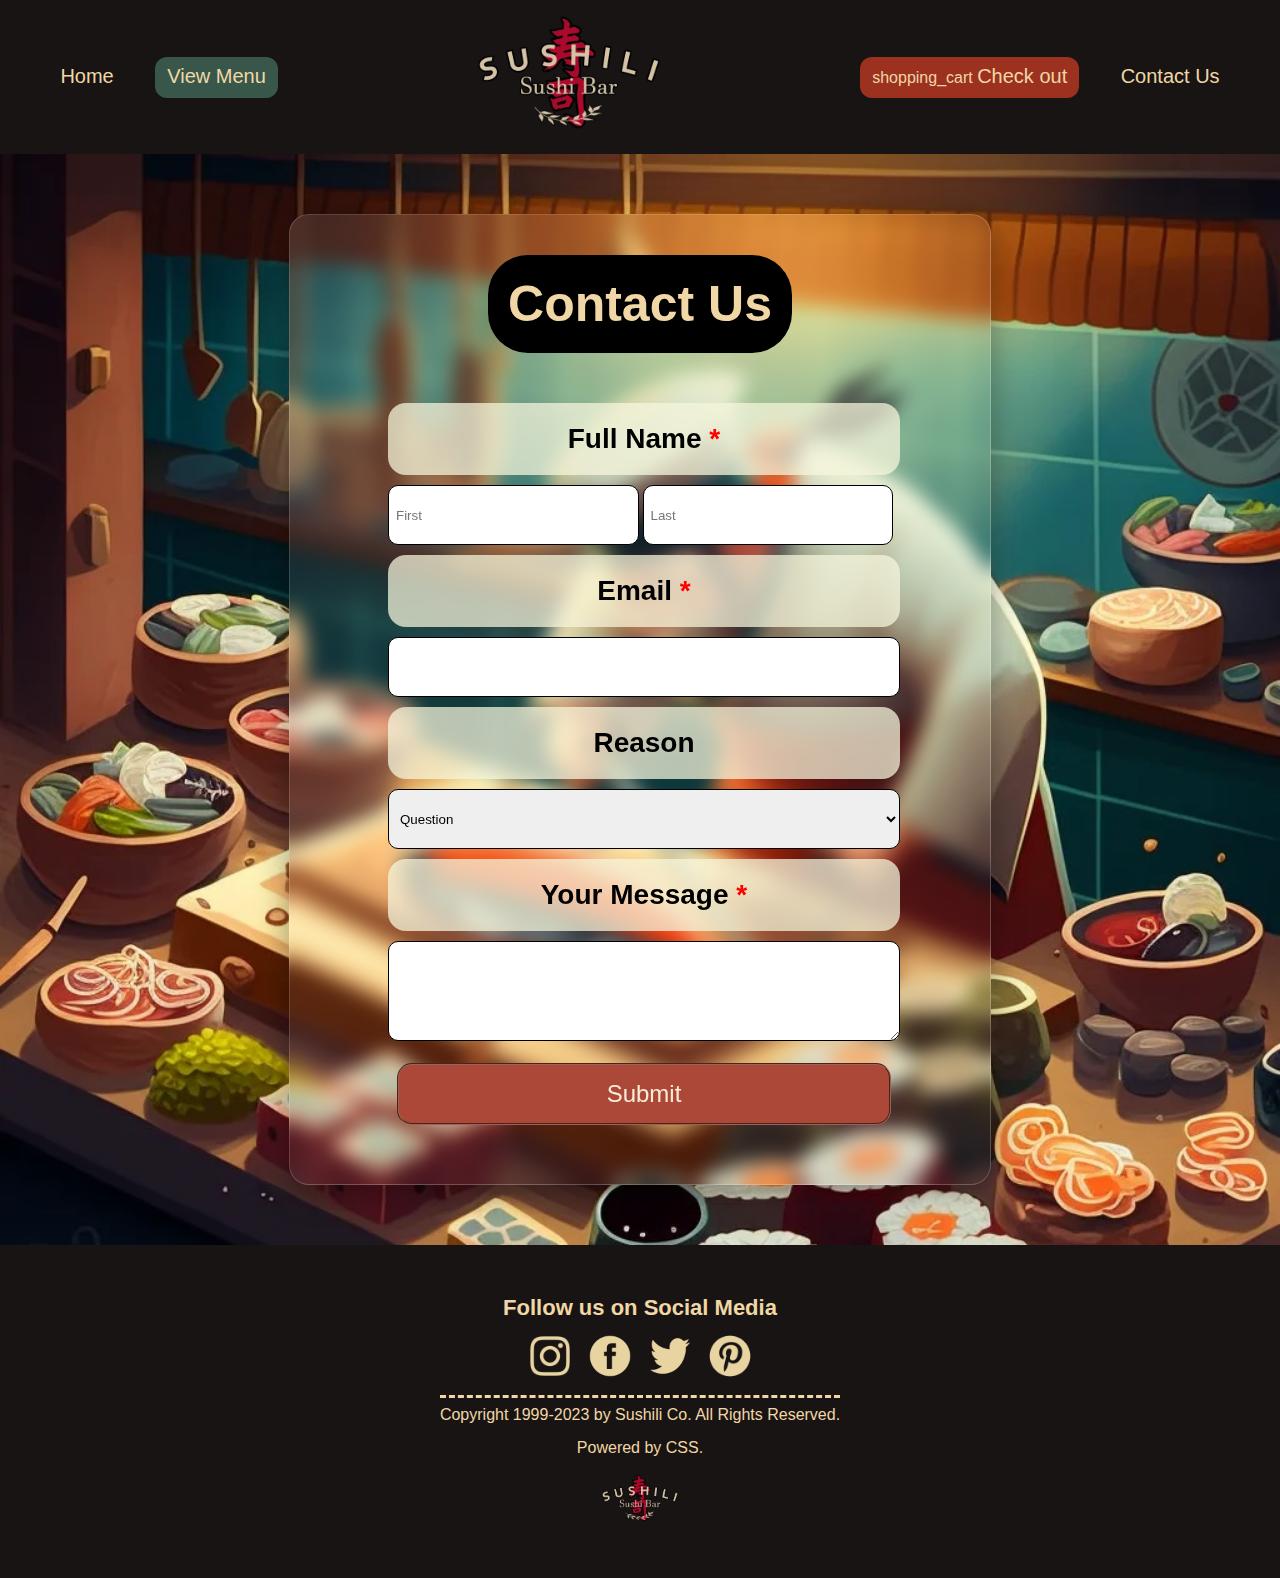
==== contactUs.html @ 8ab063d1 "first" ====
<!DOCTYPE html>
<html lang="en">
<head>
    <meta charset="UTF-8">
    <meta http-equiv="X-UA-Compatible" content="IE=edge">
    <meta name="viewport" content="width=device-width, initial-scale=1.0">
    <link href="style.css" rel="stylesheet" type="text/css" />

    <title>Sushili SuhiBar</title>
</head>
<body>
    <!--Navigation bar section-->
    <section class="navbar">
        <!--Navigation bar container-->
        <nav>
        
              <div class="nav-links">
              <ul class="nav-links">
                <section class="divider">
                    <li><a href="index.html">Home</a></li>
                    <li class="button"><a href="./order.html">View Menu</a></li> 

                </section>
                          <a href="index.html" ><img src="./Images/logoAlt.webp" id="logo" alt="sushili logo"></a>

                          <section class="divider">
                            <li class="button2":>
                                <span class="material-symbols-rounded">
                                    shopping_cart
                                    </span>
                                <a href="./order.html">Check out</a>
                            
                            </li>
                            <li><a href="./contactUs.html">Contact Us</a></li>


                          </section>
              </ul>
          </div>
        </nav>
    </section>

     <!--HeroImage section-->


     <!--reviews Section-->

     
     <section class="menuBackdropContact" id="reviews">
       

        <div class="verticalContact">
            <h1>Contact Us</h1>
            <form >
                <ul class="form-style-1">
                    <li><label>Full Name <span class="required">*</span></label><input type="text" name="field1" class="field-divided" placeholder="First" /> <input type="text" name="field2" class="field-divided" placeholder="Last" /></li>
                    <li>
                        <label>Email <span class="required">*</span></label>
                        <input type="email" name="field3" class="field-long"  required/>
                    </li>
                    <li>
                        <label>Reason</label>
                        <select name="field4" class="field-select" required>
                        <option value="question" >Question</option>
                        <option value="concern">Concern</option>
                        <option value="feedback">feedback(private)</option>
                        <option value="review">Review(public)</option>
                        </select>
                    </li>
                    <li>
                        <label>Your Message <span class="required">*</span></label>
                        <textarea name="field5" id="field5" class="field-long field-textarea" required></textarea>
                    </li>
                    <li>
                        <input type="submit" value="Submit" />
                    </li>
                </ul>

            </form>
        </div>
    </section>

    <!--Footer section-->
    <section class="footer">
        <footer>
            <div class="footer-links">
                <ul class="footer-links">
                  <section class="socialMedia">
                    <h1>Follow us on Social Media</h1>
                        <ul> 

                            <li><a href="https://www.instagram.com/sushili.sushibar/" ><img src="./Images/instagramColor.webp" id="logoBottom" alt="instagram link"></a></li>
                            <li><a href="https://www.facebook.com/people/Sushili-Sushibar/" alt="sushi"><img src="./Images/facebookColor.webp" id="logoBottom" alt="facebook link"></a></li>
                            <li><a href="https://twitter.com/SushibarSushili" alt="twitter link"><img src="./Images/twitterColor.webp" id="logoBottom"></a></li>
                            <li><a href="https://www.pinterest.com/sushilisuhibar/" ><img src="./Images/pinterest.webp" id="logoBottom" alt="pinterest link"></a></li>
                        </ul>
                  </section>
                             <p>Copyright 1999-2023 by Sushili Co. All Rights Reserved. <br> Powered by CSS.</p>
                            <a href="index.html" ><img src="./Images/logoAlt.webp" id="logoBottom" alt="sushili logo"></a>
  
                </ul>
            </div>
        </footer>
    </section>

</body>
</html>
---- style.css ----
/* Default main page styling */
*   {
        margin: 0;
        padding: 0;
        font-family: 'Exo 2', sans-serif;
        text-decoration-line: blink;
    }

    @font-face {
        font-family: 'Material Symbols Outlined';
        font-style: normal;
        font-weight: 100 700;
        src: url(https://fonts.gstatic.com/s/materialsymbolsoutlined/v98/kJEhBvYX7BgnkSrUwT8OhrdQw4oELdPIeeII9v6oFsI.woff2) format('woff2');
        font-display: swap;
      }

      
      
      .material-symbols-outlined {
        font-family: 'Material Symbols Outlined';
        font-weight: normal;
        font-style: normal;
        font-size: 24px;
        line-height: 1;
        letter-spacing: normal;
        text-transform: none;
        display: inline-block;
        white-space: nowrap;
        word-wrap: normal;
        direction: ltr;
        -webkit-font-feature-settings: 'liga';
        -webkit-font-smoothing: antialiased;
      }
    /*------------------------------------------ Navigation bar styling------------------------------------------------------------------------------------- */
    nav{
    display: flex;
    padding: 5px 3%;
    justify-content: space-between;
    align-items: center;
    background-color: rgba(25,20,20,255);
    }
    nav img{
    width: 150;
    }
    .nav-links{
    flex: 1;
    text-align: center;
    display: flex;
    justify-content: space-between;
    margin: 5px;
    align-items: center;
    }
    .nav-links ul li{
    list-style: none;
    display: inline-block;
    padding: 8px 12px;
    position: relative;

    }
    .nav-links ul li a{
    color: rgba(240,215,165,255);
    text-decoration: none;
    font-size: 20px;
    font-style: bold;
    }
    .nav-links ul li::after{
    content: "";
    width: 0%;
    height: 2px;
    background: brown;
    display: block;
    margin: auto;
    transition: 0.5s;
    }
    .nav-links ul li:hover::after{
    width: 100%;

    }

    #logo{
    max-height: 120px;
    }

    /* Order now button styling*/
.button{
    background-color: rgb(56, 87, 74);
    border-radius: 12px;
    margin-left: 25px;
    list-style: none;
    
}


.material-symbols-rounded {
  font-variation-settings:
  'FILL' 1,
  'wght' 500,
  'GRAD' 0,
  'opsz' 48;
  color: rgba(240,215,165,255);;
}

/* menu button styling*/
.button2{
    background-color: rgb(157 49 32);
    border-radius: 12px;
    margin-right: 25px;
}


/* -----Main page (index) styling--------------------------------------------------------------------------------------------------------------------------------------- */

/* Main body page styling */
    /* Header (hero image section)*/
    .header{
        min-height: 100vh;
        width: 100%;
        background-image: url(./Images/backgroundM.webp);
        background-position: top;
        background-size: cover;
        position: relative;
        display: flex;
        align-items: center;
        justify-content: center;
        flex-direction: column;
    }
    /* HeroImage Title*/
    .header h1{
        font-size: 86px;
        color: rgba(240,215,165,255);
        text-align: center;
    }
    
     /* HeroImage SubTitle*/
    .header h3{
        font-size: 34px;
        color: rgba(240,215,165,255);
        text-align: center;
    }
    
     /* HeroImage Maintext*/
    .header p{
        color: rgba(240,215,165,255);
        text-align: center;
        margin: 40px;
        max-width: 500px;
        line-height: 33px;
    }
    
     /* HeroImage Buttons*/
    .header button{
        background-color: rgba(240,215,165,255);
        height: auto;
        padding: 18px;
        border-radius: 6px;
        font-size: 16px;
        margin: 18px;
        width: 200px;
        border-color: #332e2e8a;
    }

/*------------ lower (Menu Picks section)-------------*/

    .lower{
        height: auto;
        width: 100%;
        background-color: rgba(25,20,20,255);
        background-position: top;
        background-size: auto;
        position: relative;
        display: flex;
        align-items: end;
        justify-content: flex-start;
        flex-direction: column;
        flex-wrap: wrap;
        flex-direction: row;
        
        padding-bottom: 50px;
    
    }
    
    /* Menu Picks vertical arragement*/
    .vertical{
        width: 100%;
        display: flex;
        flex-direction: column;
        align-content: center;
        align-items: center;
        justify-content: center;
    }

    /* Menu Picks horizontal arragement*/
    .horizontal{

        display: flex;
        width: 100%;
        align-content: center;
        justify-content: space-around;
        flex-wrap: wrap;
    }
    
    /* Menu Picks Title*/
    .vertical h1{
        color: rgba(240,215,165,255);
        font-size: 50px;
        margin: 55px;
        text-align: center;
    }
    
    /* Menu Picks Subtitle*/
    .vertical h2{
        font-family: 'Pacifico', cursive;
    color: rgba(173,9,42,255);
    font-size: 41px;
    margin-bottom: 30px;
    text-align: center;
    background-color: wheat;
    padding-bottom: 10px;
    padding-top: 10px;
    padding-left: 20px;
    padding-right: 20px;
    border-radius: 21px;
    }

    /* Menu Picks-- Removes markers from unordered list*/
    .horizontal li{

        list-style: none;
        border-color: rgba(240,215,165,255);
        border-style: dashed;
        border-radius: 17px;
        PADDING: 15PX;
        margin: 30px;
        
    }
    
     /* Menu Picks button Styling*/
    .vertical button{
        color: rgba(240,215,165,255);
        text-decoration: none;
        font-size: 20px;
        font-style: bold;
    }

    .verticalRev{
        width: 100%;
        display: flex;
        flex-direction: column;
        align-content: center;
        align-items: center;
        justify-content: center;
    }

    .BottomText{

        display: flex;
        flex-direction: column;
        align-items: center;
    }

    #questions{
        margin:0;
        margin-top: 50px;
    }

    #contact{
       width: 260px;
    }

    /* Styling for full menu button*/
#fullMenu{
    display: flex;
    text-decoration: none;
    color: rgba(240,215,165,255);
    padding: 21px;
    font-size: 25px;

}

/*------Reviews arragement----------*/

    .reviews{

        background-image: url('./Images/city.webp');
        background-position: center;
        background-size: cover;
    }


    .horizontalRev{

        display: flex;
        width: 100%;
        align-content: center;
        justify-content: center;
        flex-wrap: wrap;
        list-style: none;
        margin-bottom: 20px;
    }



    .verticalRev h1{
        color: rgba(240,215,165,255);
        font-size: 50px;
        margin: 55px;
        text-align: center;
        background-color: black;
        padding: 20px;
        border-radius: 40px;
    }
    
    /* Reviews Subtitle*/
    .verticalRev h2{
        font-family: 'Pacifico', cursive;
        color: rgba(173,9,42,255);
        font-size: 41px;
        margin-bottom: 30px;
        text-align: center;
    }
    
    .verticalRev button{
        color: rgba(240,215,165,255);
        text-decoration: none;
        font-size: 20px;
        font-style: bold;
    }

    .BottomTextRev{

        display: flex;
        flex-direction: row;
        align-items: flex-start;
        background: linear-gradient(135deg, rgba(255, 255, 255, 0.1), rgba(255, 255, 255, 0));
        backdrop-filter: blur(10px);
        -webkit-backdrop-filter: blur(10px);
        border-radius: 20px;
        border: 1px solid rgba(255, 255, 255, 0.18);
        box-shadow: 0 8px 32px 0 rgb(0 0 0 / 37%);
        padding: 30px;
        flex-wrap: wrap;
        justify-content: center;
        align-content: center;
        margin: 20px;
        
    }

    .profile{
        display: flex;
        flex-direction: row;
        flex-wrap: wrap;
        align-content: center;
        align-items: center;
        justify-content: space-evenly;
        margin-bottom: 10px;
    }

    .profilePic{
        max-height: 66px;
        border-radius: 40px;
    }

    .profile h2{

        font-size: 20px;
        margin: 0;
        font-family: inherit;
    }

    .listRev{

        height: 300px;
        width: 300px;
        border-color: #332e2e8a;
        border-style: groove;
        border-radius: 20px;
        margin-bottom: 20px;
        
    }

    /* rating star icon full*/
    .material-symbols-outlined {
  
    font-variation-settings:
    'FILL' 100,
    'wght' 400,
    'GRAD' 0,
    'opsz' 48;

    color: bisque;
     font-size: 50px;
    margin: 10px;
 
    }
    /* rating star icon empty*/
    #partial{
    font-variation-settings:
    'FILL' 0,
    'wght' 400,
    'GRAD' 0,
    'opsz' 48;
   
    }

/* rating pic and star container*/
.verticalRating{
    display: flex;
    flex-direction: column;
    align-items: center;
    justify-content: center;
    align-content: center;
    flex-wrap: wrap;
}

/* rating text container*/
.revBackdrop{
   
    background-color: antiquewhite;
    margin-left: 20px;
    padding: 30px;
    border-radius: 20px;
    max-width: 310px;
    min-width: 310px;
    border-color: #332e2e8a;
    border-style: ridge;

}

/* rating container*/
.horizontalRating{
    margin: 10px;
}

/* rating container*/
.list{
    height: 300px;
    border-radius: 20px;
    width: 300px;
    margin: 10px;
   
    
}

/* Social media links title*/

.socialMedia h1{
    color: rgba(240,215,165,255);
    margin-bottom: 10px;
    font-size: 22px;
}

/* Order now button styling*/
#order{
    display: flex;
    text-decoration: none;
    color: rgba(240,215,165,255);
    padding: 21px;
    font-size: 25px;
    text-align: center;
    flex-direction: row;
    align-content: center;
    justify-content: center;
}

/* Order now button styling*/
.buttonOrder{
    background-color: rgba(172,72,56,255);
    border-radius: 12px;
    list-style: none;
    margin: 25px;
    border-color: #332e2e8a;
    border-style: groove;
}


/* full menu button styling*/
.buttonFullMenu{
    background-color: rgba(37,53,46,255);
    border-radius: 12px;
    list-style: none;
    margin: 25px;
}


/* --------------------------------------------------footer styling--------------------------------*/


/* Styling for bottom Social media links*/
.footer-links{
    display: flex;
    padding: 5px 3%;
    justify-content: center;
    align-items: center;
    background-color: rgba(25,20,20,255);
    flex-direction: column;
    padding: 25px;
}

/* Styling for bottom logo*/
#logoBottom{
    max-height: 50px;
}

/* Styling for text in footer*/
.footer-links p{
    color: rgba(240,215,165,255);
    text-align: center;
    margin: 10px;
    max-width: 500px;
    border-top: rgba(240,215,165,255);
    border-top-style: dashed;
    line-height: 33px;
}

/* Styling for un ordered list in footer*/
.socialMedia ul{
    display: flex;
    flex-direction: row;
    align-content: center;
    justify-content: center;
    align-items: center;
    list-style: none;
}

/* Styling for list items*/
.socialMedia li{
    margin-left: 5px;
    margin-right: 5px;

}

/* --------------------------------------------------Order Page Custom Styling---------------------------------------------------------*/

.listRevMain{

    height: 300px;
    width: 300px;
    border-radius: 20px;
    
}

.mainBanner{
   

}

.orderMenuButtons ul{
    display: flex;
    flex-direction: row;
    flex-wrap: wrap;
    align-content: center;
    justify-content: center;
    margin: 5px;
    align-items: center;
}

.orderMenuButtons li{
    margin: 10px;
    align-items: center;
    padding: 20px;
    border-radius: 30px;
    background-color: #030303;
    list-style: none;
}

.orderMenuButtons a{
    color: rgba(240,215,165,255);
}

.mainBanner img{
    max-width: 53vw;
    border-radius: 20px;
    border-color: #332e2e8a;
    border-style: groove;
    min-width: 430px;
}

.revBackdrop h2{
    color: rgba(173,9,42,255);
    font-size: 41px;
    margin-bottom: 5px;
    text-align: center;
    font-family: 'Exo 2';
}

.revBackdrop h3{
    color: rgba(173,9,42,255);
    font-size: 25px;
    margin-bottom: 0px;
    margin-top: 20px;
    text-align: left;
    font-family: 'Exo 2';
}

.appetizersContainer{
    background-image: url('./Images/back1.webp');
    background-size: contain;
    background-position: center;
    display: flex;
    flex-direction: column;
    flex-wrap: wrap;
    align-content: center;
    justify-content: center;
    align-items: center;
}

.sushiRollsContainer{
    background-image: url('./Images/back2.webp'); 
    background-size: cover;
    background-position: center;
    display: flex;
    flex-direction: column;
    flex-wrap: wrap;
    align-content: center;
    justify-content: center;
    align-items: center;
    background-position-y: -600px;
}

.menuBackdrop{
    background-color: black;
}

.sashimi{
    background-image: url('./Images/bach6.webp'); 
    background-size: cover;
    background-position: center;
    display: flex;
    flex-direction: column;
    flex-wrap: wrap;
    align-content: center;
    justify-content: center;
    align-items: center;
}


.specialtyDishes{
    background-image: url('./Images/back4.webp'); 
    background-size: contain;
    background-position: center;
    display: flex;
    flex-direction: column;
    flex-wrap: wrap;
    align-content: center;
    justify-content: center;
    align-items: center;
}

.desserts{
    background-image: url('./Images/back5.webp'); 
    background-size: contain;
    background-position: initial;
    background-size: cover;
    background-position-x: center;
    background-position-y: -165px;
    display: flex;
    flex-direction: column;
    flex-wrap: wrap;
    align-content: center;
    justify-content: center;
    align-items: center;
}

.orderMenuButtons{
    margin: 15px;
}

.dealsBackdrop{
    background-image: url('./Images/backmain.webp'); 
    background-size: contain;
    background-position: initial;
    background-size: cover;
    background-position-x: center;
    background-position-y: -165px;
    display: flex;
    flex-direction: column;
    flex-wrap: wrap;
    align-content: center;
    justify-content: center;
    align-items: center;
    width: inherit;
}


/* --------------------------------------------------Contact Us Page Custom Styling---------------------------------------------------------*/

.verticalContact{
    display: flex;
    flex-direction: column;
    align-items: center;
    background: linear-gradient(135deg, rgba(255, 255, 255, 0.1), rgba(255, 255, 255, 0));
    backdrop-filter: blur(10px);
    -webkit-backdrop-filter: blur(10px);
    border-radius: 20px;
    border: 1px solid rgba(255, 255, 255, 0.18);
    box-shadow: 0 8px 32px 0 rgb(0 0 0 / 37%);
    padding: 30px;
    flex-wrap: wrap;
    justify-content: center;
    margin: 10px;
    align-content: center;
    width: 50vw;
    min-width: 400px;
}

.verticalContact h1{
    color: rgba(240,215,165,255);
    font-size: 50px;
    margin: 10px;
    text-align: center;
    background-color: black;
    padding: 20px;
    border-radius: 40px;
}

/* contact Subtitle*/
.verticalContact h2{
    font-family: 'Pacifico', cursive;
    color: rgba(173,9,42,255);
    font-size: 41px;
    margin-bottom: 30px;
    text-align: center;
}


.menuBackdropContact{
    background-image: url(./Images/feedback.webp);
    display: flex;
    flex-direction: column;
    flex-wrap: wrap;
    align-content: center;
    justify-content: center;
    align-items: center;
    background-size: cover;
    padding: 50px;
}

.form-style-1 {
    margin: 10px auto;
    min-width: 400px;
    width: 40vw;
    /* max-width: 400px; */
    padding: 20px 12px 10px 20px;
    font: 13px "Lucida Sans Unicode", "Lucida Grande", sans-serif;
    
}
.form-style-1 li {
	padding: 0;
	display: block;
	list-style: none;
	margin: 10px 0 0 0;
}
.form-style-1 label{
	margin: 0 0 3px 0;
    padding: 0px;
    display: block;
    font-weight: bold;
    font-size: 28px;
    background-color: #f5f5dcbd;
    text-align: center;
    padding-top: 20px;
    padding-bottom: 20px;
    border-radius: 18px;
    margin-top: 10px;
    margin-bottom: 10px;
}
.form-style-1 input[type=text], 
.form-style-1 input[type=date],
.form-style-1 input[type=datetime],
.form-style-1 input[type=number],
.form-style-1 input[type=search],
.form-style-1 input[type=time],
.form-style-1 input[type=url],
.form-style-1 input[type=email],
textarea, 
select{
	box-sizing: border-box;
	-webkit-box-sizing: border-box;
	-moz-box-sizing: border-box;
	border:1px solid #BEBEBE;
	padding: 7px;
	margin:0px;
	-webkit-transition: all 0.30s ease-in-out;
	-moz-transition: all 0.30s ease-in-out;
	-ms-transition: all 0.30s ease-in-out;
	-o-transition: all 0.30s ease-in-out;
    border-radius: 10px;
	outline: none;	
    border-color: black;
    border-style: groove;
    height: 60px;
}
.form-style-1 input[type=text]:focus, 
.form-style-1 input[type=date]:focus,
.form-style-1 input[type=datetime]:focus,
.form-style-1 input[type=number]:focus,
.form-style-1 input[type=search]:focus,
.form-style-1 input[type=time]:focus,
.form-style-1 input[type=url]:focus,
.form-style-1 input[type=email]:focus,
.form-style-1 textarea:focus, 
.form-style-1 select:focus{
	-moz-box-shadow: 0 0 8px #88D5E9;
	-webkit-box-shadow: 0 0 8px #88D5E9;
	box-shadow: 0 0 8px #88D5E9;
	border: 1px solid #88D5E9;
}
.form-style-1 .field-divided{
	width: 49%;
}

.form-style-1 .field-long{
	width: 100%;
}
.form-style-1 .field-select{
	width: 100%;
}
.form-style-1 .field-textarea{
    height: 100px;
    border-radius: 10px;
    border-color: black;
    border-style: groove;
}
.form-style-1 input[type=submit], .form-style-1 input[type=button]{
	background-color: rgba(172,72,56,255);
    border-radius: 15px;
    list-style: none;
    margin: 9px;
    border-color: #332e2e8a;
    border-style: groove;
    width: -webkit-fill-available;
    font-size: x-large;
    color: antiquewhite;
    padding: 15px;
    
}
.form-style-1 input[type=submit]:hover, .form-style-1 input[type=button]:hover{
	background: #301112;
	box-shadow:none;
	-moz-box-shadow:none;
	-webkit-box-shadow:none;

}
.form-style-1 .required{
	color:red;
}
/* --------------------------------------------------Order Page Custom Styling---------------------------------------------------------*/
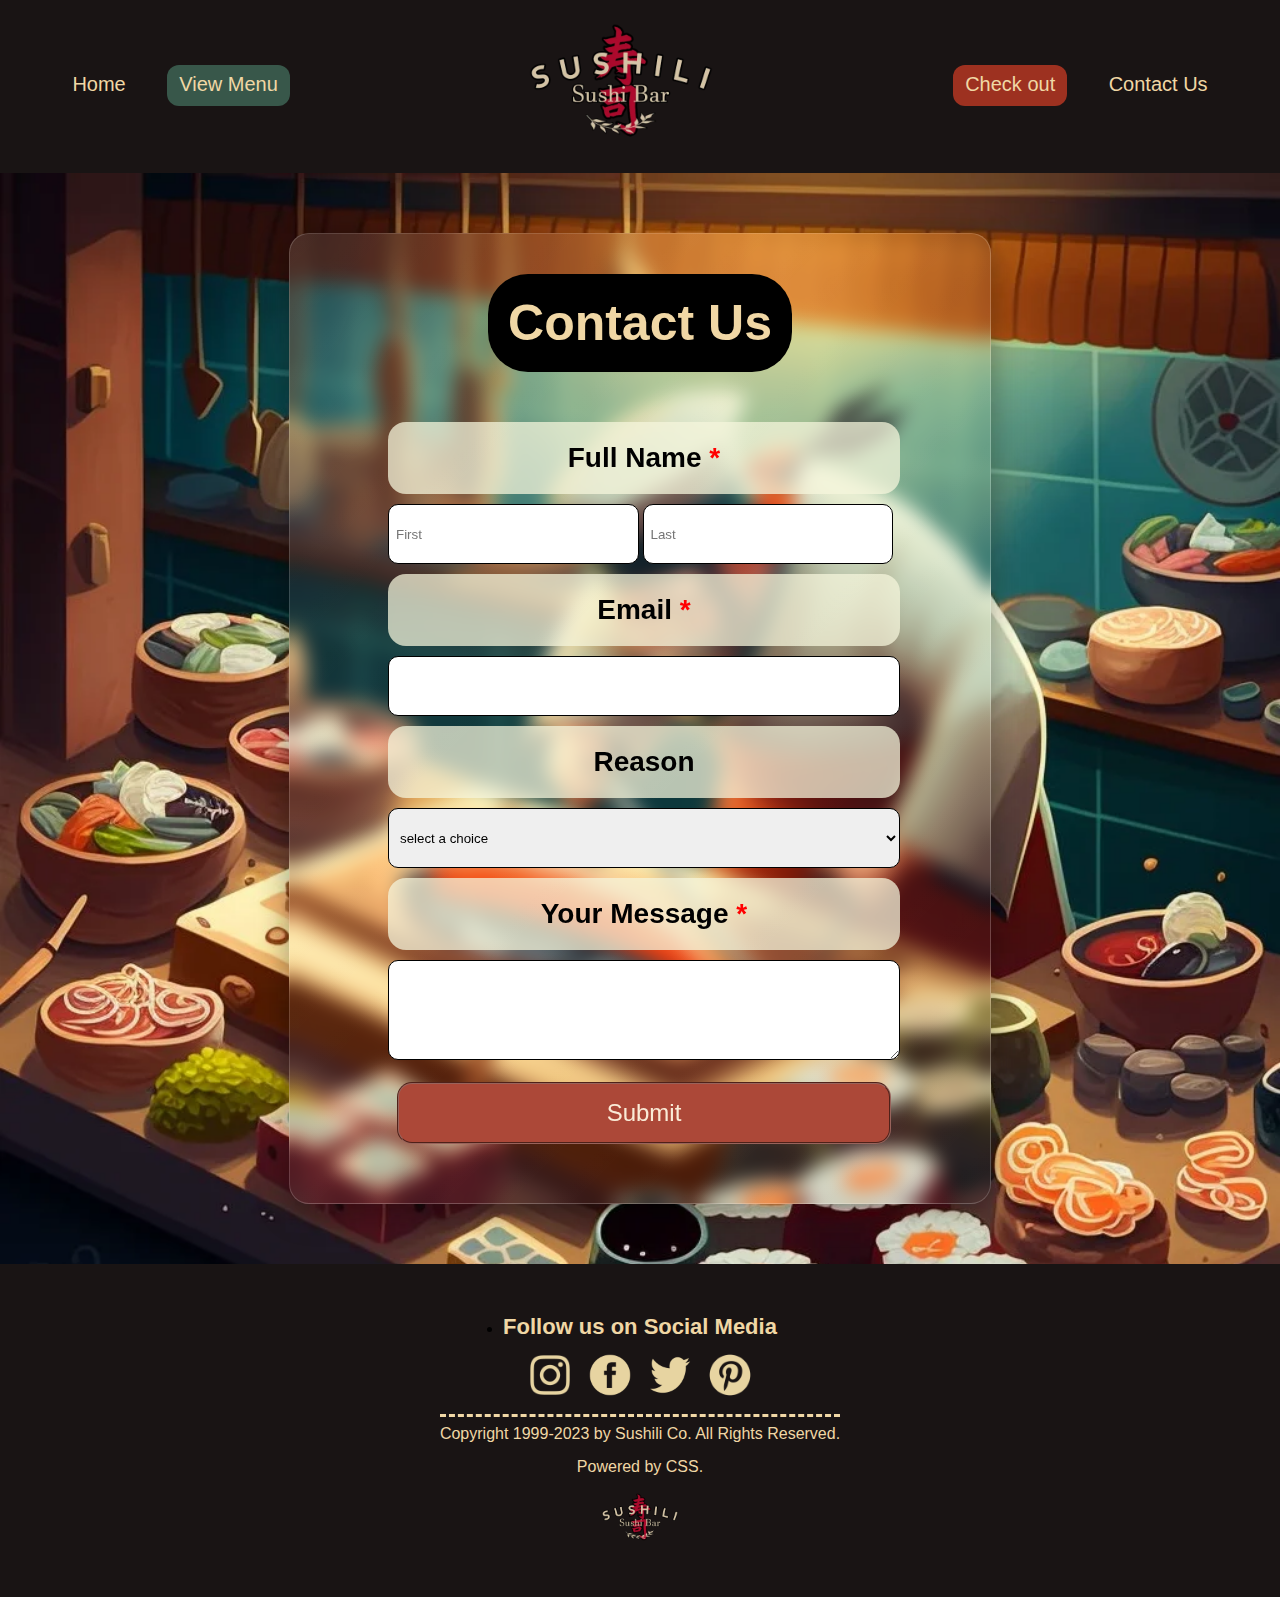
==== commit 36e5b6a7: "final" ====
--- a/contactUs.html
+++ b/contactUs.html
@@ -4,41 +4,52 @@
     <meta charset="UTF-8">
     <meta http-equiv="X-UA-Compatible" content="IE=edge">
     <meta name="viewport" content="width=device-width, initial-scale=1.0">
-    <link href="style.css" rel="stylesheet" type="text/css" />
+    <link href="style.css" rel="stylesheet" type="text/css" >
 
     <title>Sushili SuhiBar</title>
 </head>
 <body>
     <!--Navigation bar section-->
-    <section class="navbar">
-        <!--Navigation bar container-->
-        <nav>
+    <nav>
         
-              <div class="nav-links">
-              <ul class="nav-links">
-                <section class="divider">
-                    <li><a href="index.html">Home</a></li>
-                    <li class="button"><a href="./order.html">View Menu</a></li> 
+        <div class="nav-links">
+            <ul class="nav-links">
+                 <li>
+                    <div class="divider">
+                        <ul>
+                            <li><a href="index.html">Home</a></li>
+                            <li class="button"><a href="./order.html">View Menu</a></li> 
+                        </ul>
+                    </div>
 
-                </section>
-                          <a href="index.html" ><img src="./Images/logoAlt.webp" id="logo" alt="sushili logo"></a>
+                </li>
+            
+            
+                <li>
+                    <a href="index.html" ><img src="./Images/logoAlt.webp" id="logo" alt="logo"></a>
+                </li>
 
-                          <section class="divider">
-                            <li class="button2":>
-                                <span class="material-symbols-rounded">
-                                    shopping_cart
-                                    </span>
-                                <a href="./order.html">Check out</a>
+                <li>
+                    <div class="divider">
+                        <ul>
+                            <li class="button2">
+                             <span class="material-symbols-rounded">
+        
+                                </span>
+                             <a href="./order.html">Check out</a>
+                            </li>
+
                             
-                            </li>
                             <li><a href="./contactUs.html">Contact Us</a></li>
+                          
+                        </ul>
+  
+                    </div>
+                </li>      
+          </ul>
+        </div>
+    </nav>
 
-
-                          </section>
-              </ul>
-          </div>
-        </nav>
-    </section>
 
      <!--HeroImage section-->
 
@@ -53,14 +64,15 @@
             <h1>Contact Us</h1>
             <form >
                 <ul class="form-style-1">
-                    <li><label>Full Name <span class="required">*</span></label><input type="text" name="field1" class="field-divided" placeholder="First" /> <input type="text" name="field2" class="field-divided" placeholder="Last" /></li>
+                    <li><label>Full Name <span class="required">*</span></label><input type="text" name="field1" class="field-divided" placeholder="First" > <input type="text" name="field2" class="field-divided" placeholder="Last" ></li>
                     <li>
-                        <label>Email <span class="required">*</span></label>
-                        <input type="email" name="field3" class="field-long"  required/>
+                        <label for="email">Email <span class="required">*</span></label>
+                        <input type="email" name="email" class="field-long" id="email" required>
                     </li>
                     <li>
-                        <label>Reason</label>
-                        <select name="field4" class="field-select" required>
+                        <label for="reason">Reason</label>
+                        <select name="reason" class="field-select" id="reason" required>
+                        <option value="" >select a choice</option>
                         <option value="question" >Question</option>
                         <option value="concern">Concern</option>
                         <option value="feedback">feedback(private)</option>
@@ -68,11 +80,11 @@
                         </select>
                     </li>
                     <li>
-                        <label>Your Message <span class="required">*</span></label>
-                        <textarea name="field5" id="field5" class="field-long field-textarea" required></textarea>
+                        <label for="message">Your Message <span class="required">*</span></label>
+                        <textarea name="message" id="message" class="field-long field-textarea" required></textarea>
                     </li>
                     <li>
-                        <input type="submit" value="Submit" />
+                        <input type="submit" value="Submit" >
                     </li>
                 </ul>
 
@@ -81,27 +93,30 @@
     </section>
 
     <!--Footer section-->
-    <section class="footer">
-        <footer>
-            <div class="footer-links">
-                <ul class="footer-links">
-                  <section class="socialMedia">
-                    <h1>Follow us on Social Media</h1>
-                        <ul> 
+    <footer class="footer">
+        
+        <div class="footer-links">
+            <ul class="footer-links">
+                <li>
+              <section class="socialMedia">
+                <h1>Follow us on Social Media</h1>
+                    <ul> 
 
-                            <li><a href="https://www.instagram.com/sushili.sushibar/" ><img src="./Images/instagramColor.webp" id="logoBottom" alt="instagram link"></a></li>
-                            <li><a href="https://www.facebook.com/people/Sushili-Sushibar/" alt="sushi"><img src="./Images/facebookColor.webp" id="logoBottom" alt="facebook link"></a></li>
-                            <li><a href="https://twitter.com/SushibarSushili" alt="twitter link"><img src="./Images/twitterColor.webp" id="logoBottom"></a></li>
-                            <li><a href="https://www.pinterest.com/sushilisuhibar/" ><img src="./Images/pinterest.webp" id="logoBottom" alt="pinterest link"></a></li>
-                        </ul>
-                  </section>
-                             <p>Copyright 1999-2023 by Sushili Co. All Rights Reserved. <br> Powered by CSS.</p>
-                            <a href="index.html" ><img src="./Images/logoAlt.webp" id="logoBottom" alt="sushili logo"></a>
-  
-                </ul>
-            </div>
-        </footer>
-    </section>
+                        <li><a href="https://www.instagram.com/sushili.sushibar/" ><img src="./Images/instagramColor.webp" class="logoBottom" alt="instagram link"></a></li>
+                        <li><a href="https://www.facebook.com/people/Sushili-Sushibar/" ><img src="./Images/facebookColor.webp" class="logoBottom" alt="facebook link"></a></li>
+                        <li><a href="https://twitter.com/SushibarSushili" ><img src="./Images/twitterColor.webp" class="logoBottom" alt="twitter link"></a></li>
+                        <li><a href="https://www.pinterest.com/sushilisuhibar/" ><img src="./Images/pinterest.webp" class="logoBottom" alt="pinterest link"></a></li>
+                    </ul>
+              </section>
+            </li>
+            <li class="liBottomLogo">
+                         <p>Copyright 1999-2023 by Sushili Co. All Rights Reserved. <br> Powered by CSS.</p>
+                        <a href="index.html" ><img src="./Images/logoAlt.webp" class="logoBottom" alt="Sushili logo"></a>
+            </li>
+            </ul>
+        </div>
+    
+    </footer>
 
 </body>
 </html>--- a/style.css
+++ b/style.css
@@ -73,10 +73,6 @@
     margin: auto;
     transition: 0.5s;
     }
-    .nav-links ul li:hover::after{
-    width: 100%;
-
-    }
 
     #logo{
     max-height: 120px;
@@ -133,7 +129,7 @@
     }
     
      /* HeroImage SubTitle*/
-    .header h3{
+    .header h2{
         font-size: 34px;
         color: rgba(240,215,165,255);
         text-align: center;
@@ -149,7 +145,7 @@
     }
     
      /* HeroImage Buttons*/
-    .header button{
+    .header .buttonLink{
         background-color: rgba(240,215,165,255);
         height: auto;
         padding: 18px;
@@ -158,6 +154,15 @@
         margin: 18px;
         width: 200px;
         border-color: #332e2e8a;
+        color: black;
+        text-decoration: none;
+        text-align: center;
+    }
+
+    .buttonLink a{
+        color: black;
+        text-decoration: none;
+        text-align: center;
     }
 
 /*------------ lower (Menu Picks section)-------------*/
@@ -236,7 +241,7 @@
     }
     
      /* Menu Picks button Styling*/
-    .vertical button{
+    .vertical .buttonLink{
         color: rgba(240,215,165,255);
         text-decoration: none;
         font-size: 20px;
@@ -320,7 +325,7 @@
         text-align: center;
     }
     
-    .verticalRev button{
+    .verticalRev .buttonLink{
         color: rgba(240,215,165,255);
         text-decoration: none;
         font-size: 20px;
@@ -451,7 +456,7 @@
 }
 
 /* Order now button styling*/
-#order{
+.order{
     display: flex;
     text-decoration: none;
     color: rgba(240,215,165,255);
@@ -498,9 +503,22 @@
 }
 
 /* Styling for bottom logo*/
-#logoBottom{
+.logoBottom{
     max-height: 50px;
 }
+
+ .liBottomLogo{
+    display: flex;
+    flex-direction: column;
+    align-content: center;
+    justify-content: center;
+    align-items: center;
+}
+
+.header h2{
+    visibility: hidden;
+}
+
 
 /* Styling for text in footer*/
 .footer-links p{
